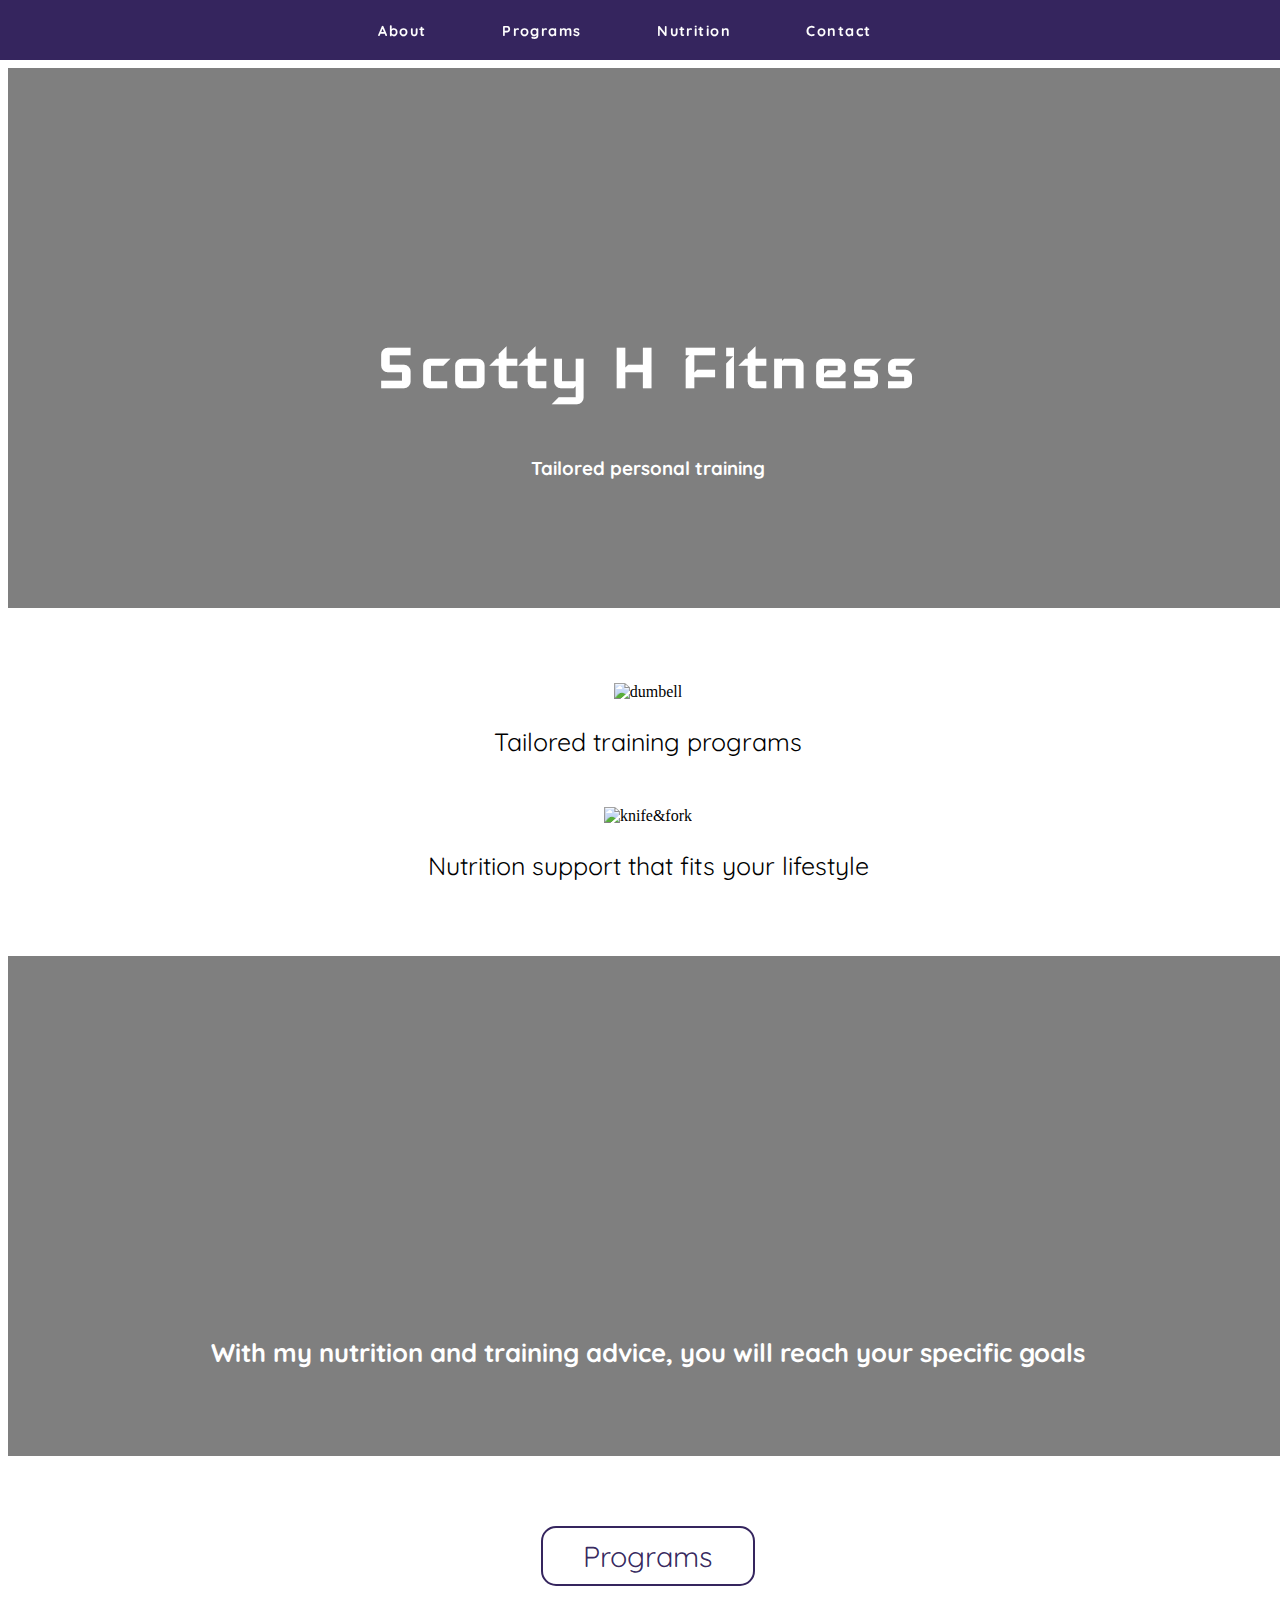
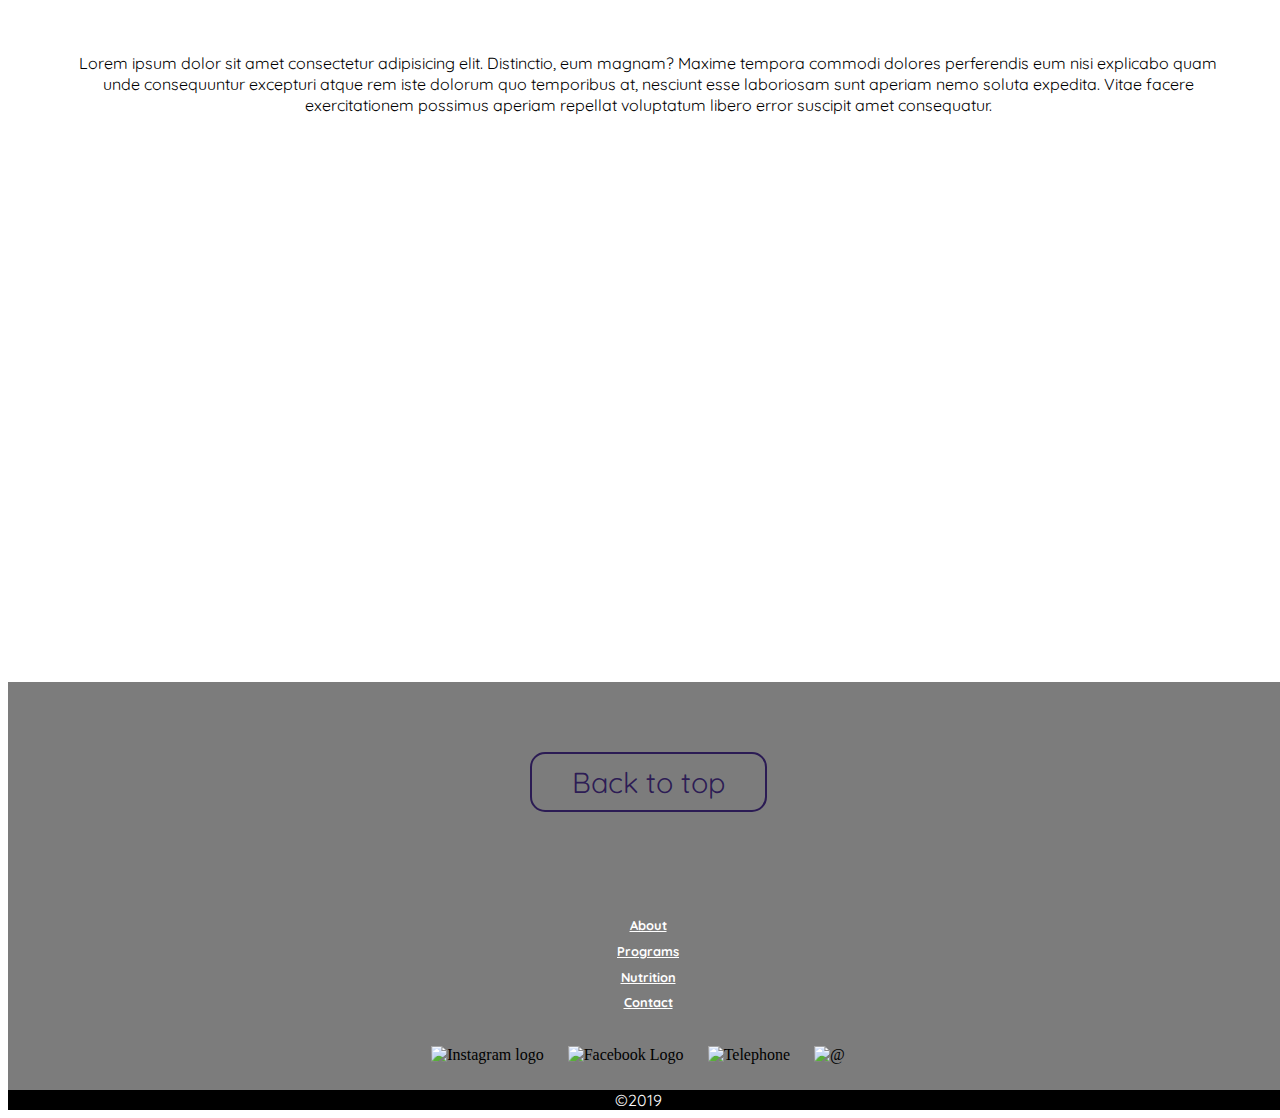
==== index.html @ 532b66d6 "HOME Added parallax effect to 'hero' and 'img1'" ====
<!DOCTYPE html>
<html lang="en">
    
    <head>
        <link rel="stylesheet" href="style.css">
        <link rel="stylesheet" href="normalise.css">
        <link href="https://fonts.googleapis.com/css?family=Iceland|Open+Sans|Quicksand:500|" rel="stylesheet">
        <meta charset="UTF-8">
        <meta name="viewport" content="width=device-width, initial-scale=1.0">
        <meta http-equiv="X-UA-Compatible" content="ie=edge">
        <title>Scotty H Fitness</title>
    </head>
    
    <body>
             <header>
                
                <nav>
                    <a href="#" id="menu-icon" class="hamburger"></a>

                    <ul class="nav-list">
                        <li><a href="#">About</a></li>
                        <li><a href="#">Programs</a></li>
                        <li><a href="#">Nutrition</a></li>
                        <li><a href="#">Contact</a></li>
                    </ul>
                </nav>
            </header>
    
        <div class="container">
                <div class="hero" id="hero-image">
                    <div class="opacity">
                        <div class="inner-container">
                            <h1>Scotty H Fitness</h1>
                        </div>
                        <div class="sub-heading">
                            <h3>Tailored personal training</h3>
                    </div>
                </div>
                </div>

                <div class="services">
                    <ul>
                        <li>
                                <img src="images/final-dumbel.png" alt="dumbell">
                                <p>Tailored training programs</p>
                        </li>

                        <li>    <img src="images/Knife.png" alt="knife&fork">
                                <p>Nutrition support that fits your lifestyle</p>
                        </li>
                    </ul>
                </div>

                <div class="image1" id="curl-image">
                    <div class="opacity1">
                        <h2>With my nutrition and training advice, you will reach your specific goals</h2>
                
                    </div>
                </div>
                <div class="para1">

                        <button class="btn">Programs</button>
                        <p>Lorem ipsum dolor sit amet consectetur adipisicing elit. Distinctio, eum magnam? Maxime tempora commodi dolores perferendis eum nisi explicabo quam unde consequuntur excepturi atque rem iste dolorum quo temporibus at, nesciunt esse laboriosam sunt aperiam nemo soluta expedita. Vitae facere exercitationem possimus aperiam repellat voluptatum libero error suscipit amet consequatur.</p>

                </div>

                <div class="image2">
                    <h2>You don't get the ass you want by sitting on it</h2>

                </div>
                
                <div class="footer">
                        <a href="#hero-image">
                        <button class="btn1">Back to top</button>
                    </a>
                        <ul class="footer-nav">
                                <li><a href="#">About</a></li>
                                <li><a href="#">Programs</a></li>
                                <li><a href="#">Nutrition</a></li>
                                <li><a href="#">Contact</a></li>
                        </ul>

                        <ul class="thumbnails">
                            <li><img src="images/Insta.png" class="insta-logo" alt="Instagram logo"></li>
                            <li><img src="images/Email.png" class="fb-logo" alt="Facebook Logo"></li>

                            <li> 
                                <img src="images/iconfinder_icon-ios7-telephone-outline_211829.png" class="phone-logo" alt="Telephone">
                                <!-- <p>07824 557233</p> -->
                            </li>
                            <li>
                                <img src="images/facebook_386622.png" class="email-logo" alt="@">
                                <!-- <p>scotthopkins@gmail.com</p> -->
                            </li>
                        </ul>

                        <div class="tag"><p>&copy;2019</p></div>

                    </div>
            </div>
            <script src="main.js"></script>
    </body>
</html>
---- style.css ----
.clearfix:after {
    visibility: hidden;
    display: block;
    font-size: 0;
    content: " ";
    clear: both;
    height: 0;
  }
  .clearfix { display: inline-block; }
  /* start commented backslash hack \*/
  * html .clearfix { height: 1%; }
  .clearfix { display: block; }
  /* close commented backslash hack */

   
  body {
      text-align: center;
      width: 100%;
  }

header {
    background: #251351ec;
    width: 100%;
    height: 60px;
    line-height: 5px;
    position: fixed;
    top: 0;
    left: 0;
    z-index: 100;

}

header .nav-list li {
    display: inline-block;
    margin-right: 70px;
    
    
    
    
}

.nav-list {
    margin-top: 9px;
}

.nav-list li a {
    display: inline-block;
    position: relative;
   

    
}

a {
    color:#fff;
    text-decoration: none;
    font-weight: bold;
}

a:hover {
    text-decoration: underline;
}


nav {
    
    padding: 20px;
    font-family: 'Quicksand', sans-serif;
    font-size: .9em;
    letter-spacing: .1em;
}

#menu-icon {
    background: url(images/hamburger32px.png) no-repeat center;
    display: hidden;
    width: 32px;
    height: 32px;
    
    
    
}


@media only screen and (max-width: 640px) {
	header {
		position: fixed;
    }
    
	#menu-icon {
        display: block;
        margin-top: -5px;
        position: relative;
        left: 92%;

    }

    
  
	nav ul, #menu-icon:active li {
		display: none;
		position: absolute;
		background: #272838;
		right: 0px;
		top: 50px;
        width: 35%;
        height: 150px;
        padding-top: 10px;
        padding-left: 20px;
        text-align: left;
        border-bottom-left-radius: 2%;
    }

    nav ul a, #menu-icon:active ul  {
        color:#fafafe;
    }
    

    
	nav:hover ul {
        display: block;
        
	}
	nav li {
		width: 100%;
		padding: 15px 0;
		margin: 0;
    }

}


.hero {

    background: url(images/Deadlift-m-1600x700.jpg);
    background-repeat: no-repeat;
    height:600px;
    background-position: center;
    background-size: cover;
    position: relative;
    top: 60px;

 
}
.hero .opacity {
    background-color: rgba(0, 0, 0, 0.5);
    height: 100%;
    position: absolute;
    width: 100%;
  }
  

.inner-container {
    
    color: white;
    width: 100%;
    position: relative;
    top: 35%;
    /* left: -10%; */
    font-size: 240%;
    letter-spacing: .1em;
    font-family: 'Iceland', 'Archivo Black', sans-serif;

}

.sub-heading {
    font-family: 'Quicksand';
    color: #fff;
    position: relative;
    top: 35%;
}
.container {
    
    width: 100%;
    display: grid;
    grid-template-rows: auto;
    
    /* grid-template-rows: auto; */

    /* grid-template-columns: repeat(2, 1fr);
    grid-template-rows: auto;
    grid-template-areas:
    "h h"
    "s s"
    "i1 i1"
    "para11 para22"
    "image2a image2a"
    "footer1 footer2" */
}

.services {
    background: rgb(255, 255, 255);
    height: auto;
    position: relative;
    
}

.services ul {
   margin-top: 75px;
   margin-bottom: 75px;
   padding-left: 0;
}


.services ul li p {
    font-family: 'Quicksand';
    font-size: 25px;
    
}

.services ul li img {
    height: 120px; 
}

.services ul li:nth-child(1) {
    margin-bottom: 50px;
}

.image1 {
    background: url(images/curls-w-1600x900.jpg);
    height: 500px;
}

 h2 {

    font-family: 'Open Sans';
    color: white;
    font-size: 300%;
    text-align: center;
    position: relative;
    top: 50%;
}




.image1 {
    background: url(images/curls-w-1600x900.jpg);
    background-repeat: no-repeat;
    height:500px;
    background-position: center;
    background-attachment: fixed;
    background-size: cover;
}

.image1 .opacity1 {
    background-color: rgba(0, 0, 0, 0.5);
    height: 100%;
    position:relative;
    top: -21px;
    width: 100%;

}

 h2 {
    font-family: 'Quicksand';
    font-size: 1.6em;
    position: relative;
    top: 76%;
}

.btn, .btn1{
    border: 2px solid #251351ec;
    border-radius: 15px;
    background: none;
    padding: 10px 40px;
    margin-top: 70px;
    font-family: 'Quicksand';
    font-size: 1.8em;
    cursor: pointer;
    transition: 0.8s;
    position: relative;
    overflow: hidden;
    color: #251351ec;
    z-index: 1;
    
}

.btn:hover, .btn1:hover{
    color: #fff;
    border: #fff;
}

.btn::before{
    content: "";
    position: absolute;
    left: 0;
    width: 100%;
    height: 0%;
    background: #251351ec;
    z-index: -1;
    transition: 0.3s;}

.btn::before,.btn1::before{
  content: "";
  position: absolute;
  left: 0;
  width: 100%;
  height: 0%;
  background: #251351ec;
  z-index: -1;
  transition: .5s;
}

.btn1::before {
    top: 0;
    border-radius: 0 0 50% 50%;
}
.btn1:hover::before{
    height: 180%;
}

.btn::before {
    bottom: 0;
    border-radius: 80% 80% 0 0;
}

.btn:hover::before{
    height: 180%;
}

.para1 p {
    font-family: 'Quicksand';
    line-height: 1.3em;
    margin: 67px;
}

.image2 {
    background: url(images/lats-w-1600x900.jpg);
    background-repeat: no-repeat;
    height:500px;
    background-position: center;
    background-size: cover;
}

.image2 .opacity2 {
    background-color: rgba(0, 0, 0, 0.5);
    height: 100%;
    position:relative;
    top: -21px;
    width: 100%;

}

.image2 h2 {
    top: 65%;
}

.btn1 {
    margin-bottom: 71px;
}

.footer {
    background: #7c7c7c;
   
}

.footer ul {
    margin-top:30px;
    padding: 0px;
    

}
.footer ul li {
    list-style: none;
   
}

.footer ul li a {
    font-family: 'Quicksand';
    line-height: 2em;
    font-size: .8em;
    text-decoration: underline;
}
.footer ul li img {
    width: 20px;
}

.thumbnails li{
    display: inline;

    
}

.thumbnails li img {
    margin-right: 20px;
    margin-bottom: 10px;
}

.footer-nav li a:hover {
    color: black;
}

.thumbnails li img:hover {
    border: 1px solid white;
    border-radius: 4px;
    width: 40px;
    margin-bottom: 38px;
}

.tag {
    
    padding-right: 14px; 
    background-color: black;
    color: white;

}

.tag p {
    margin: 0;
    padding-right: 5px;
    font-family: 'Quicksand';
}
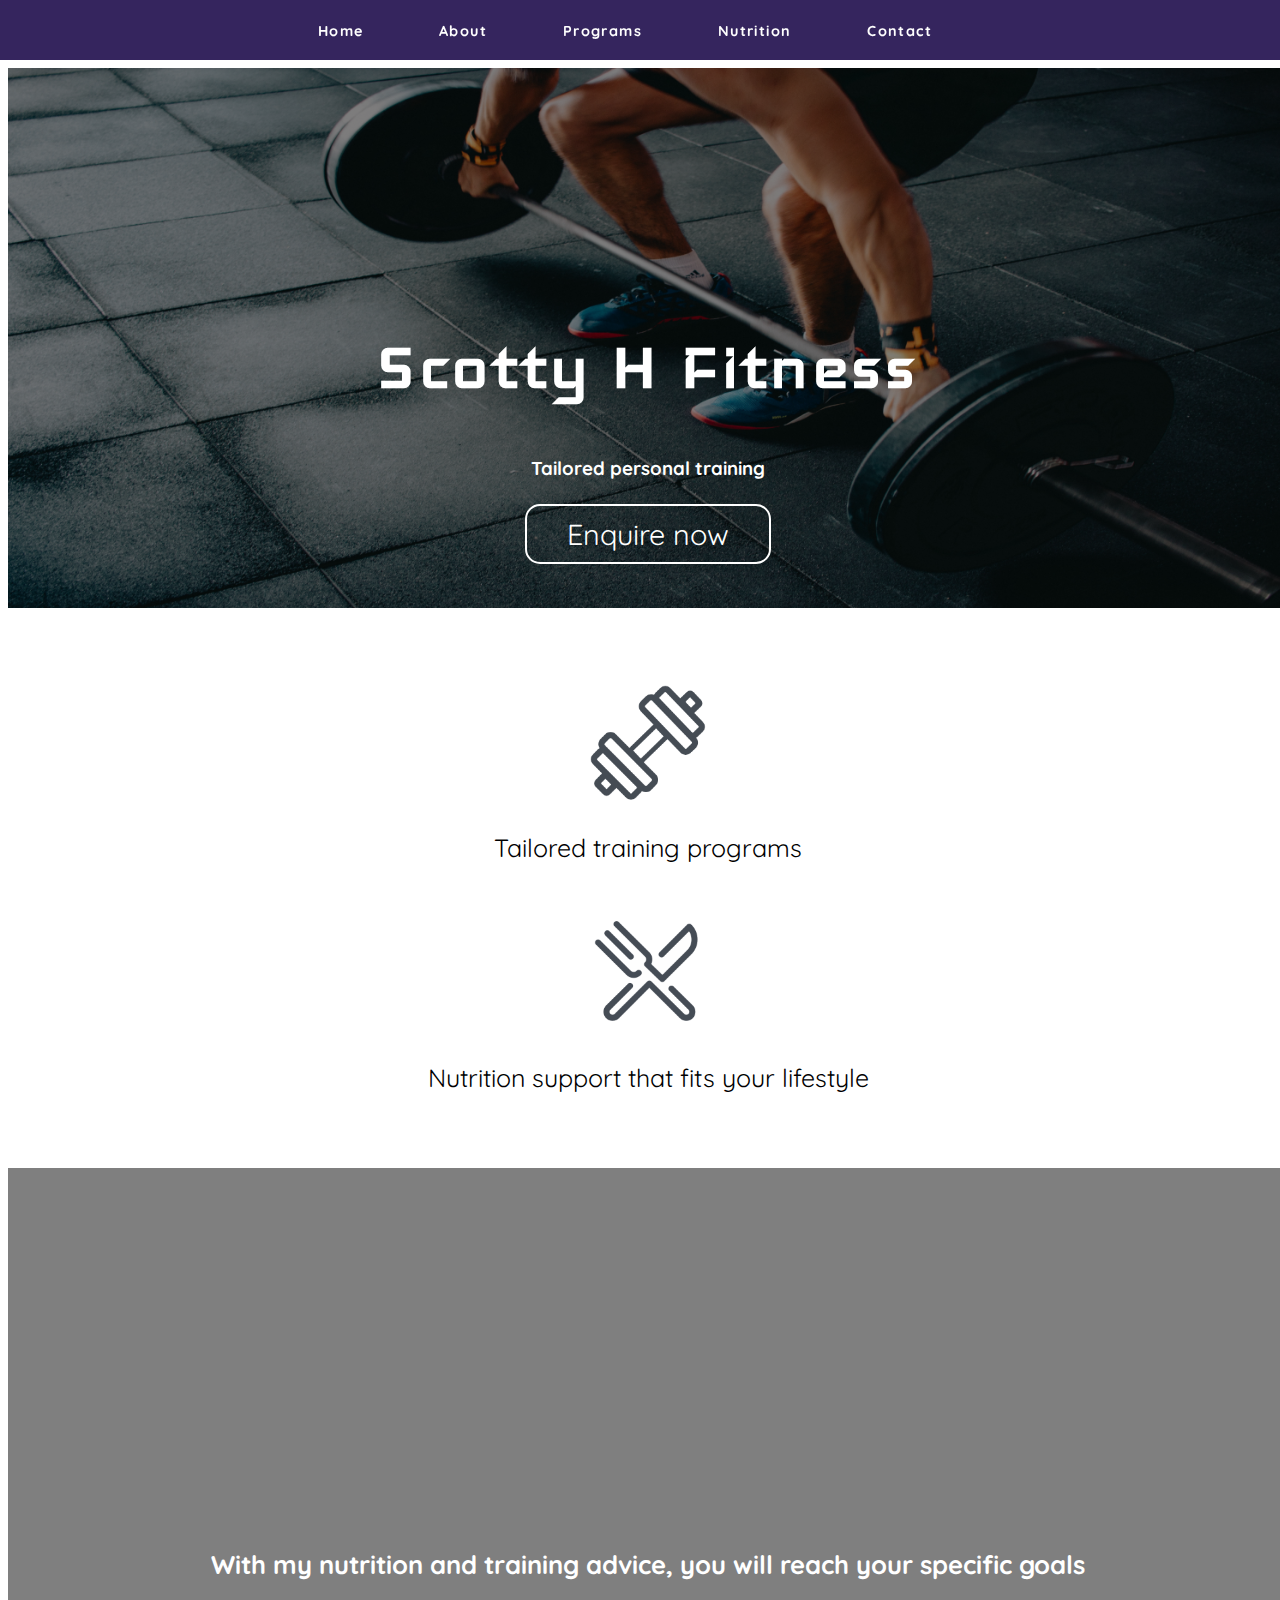
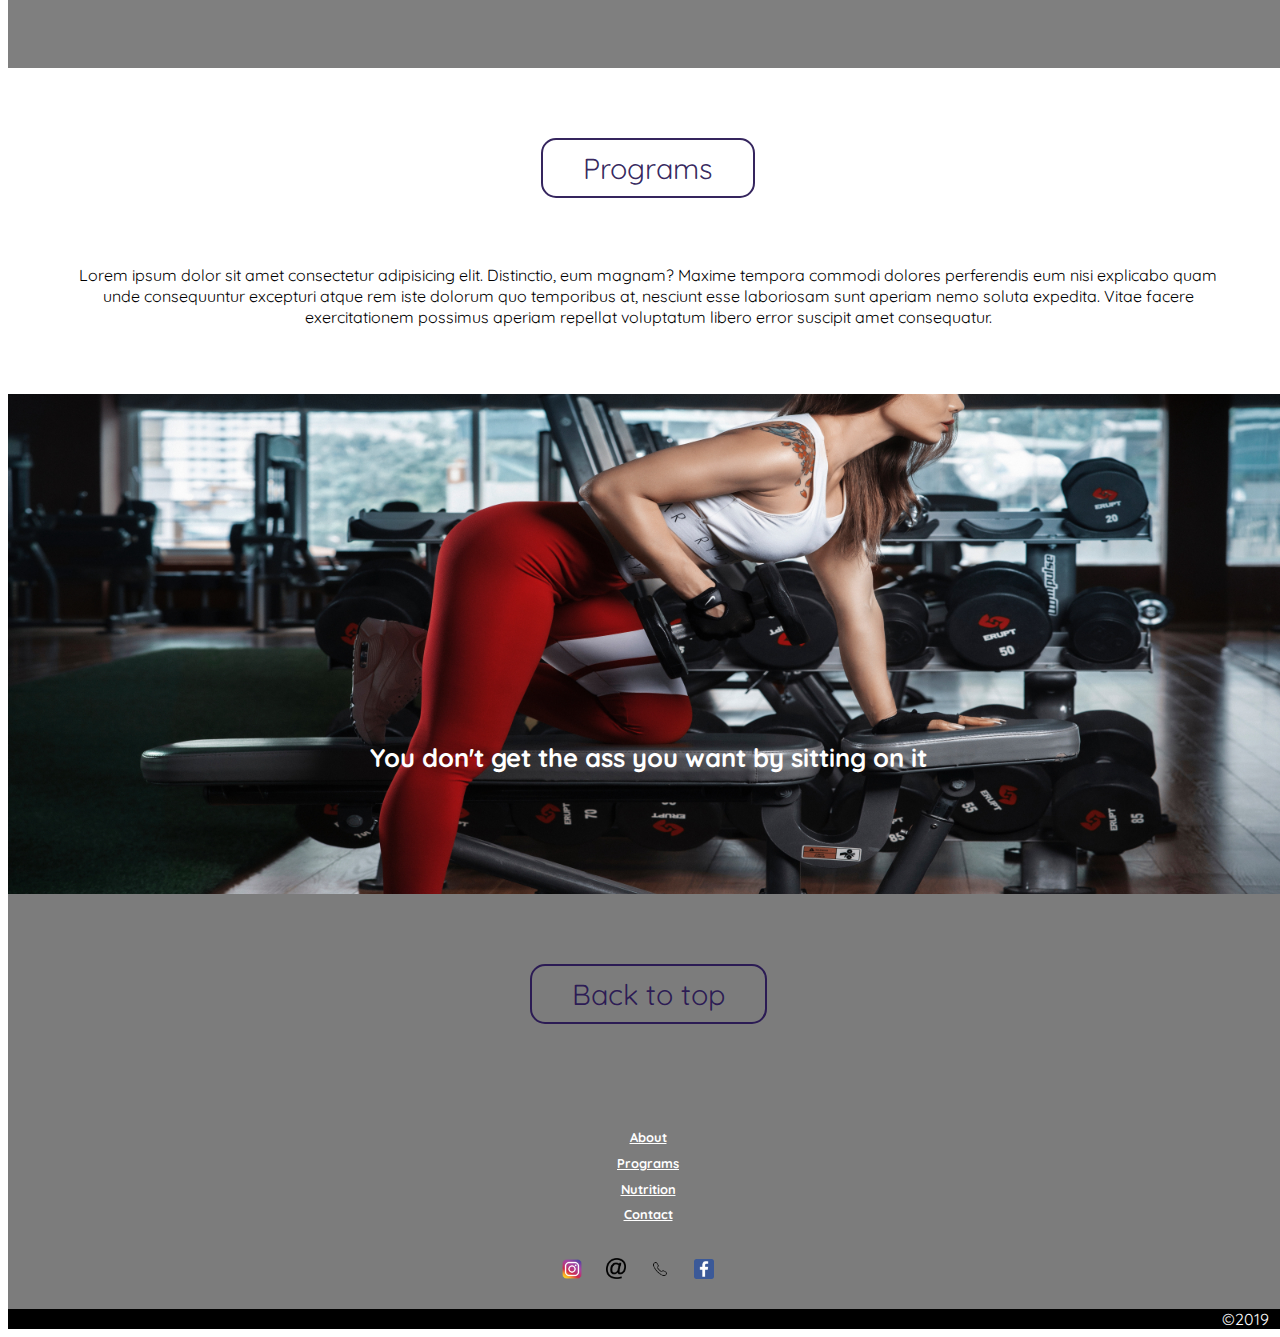
==== commit 6951afa9: "images arranged" ====
--- a/index.html
+++ b/index.html
@@ -18,15 +18,17 @@
                     <a href="#" id="menu-icon" class="hamburger"></a>
 
                     <ul class="nav-list">
+                        <li><a href="index.html">Home</a></li>
                         <li><a href="#">About</a></li>
                         <li><a href="#">Programs</a></li>
                         <li><a href="#">Nutrition</a></li>
-                        <li><a href="#">Contact</a></li>
+                        <li><a href="contact.html">Contact</a></li>
                     </ul>
                 </nav>
             </header>
     
         <div class="container">
+
                 <div class="hero" id="hero-image">
                     <div class="opacity">
                         <div class="inner-container">
@@ -34,6 +36,10 @@
                         </div>
                         <div class="sub-heading">
                             <h3>Tailored personal training</h3>
+
+                            <a href="contact.html">
+                                    <button class="btn2">Enquire now</button>
+                                </a>
                     </div>
                 </div>
                 </div>
--- a/style.css
+++ b/style.css
@@ -16,6 +16,7 @@
   body {
       text-align: center;
       width: 100%;
+      font-family: 'Quicksand';
   }
 
 header {
@@ -81,7 +82,7 @@
 }
 
 
-@media only screen and (max-width: 640px) {
+@media only screen and (max-width: 762px) {
 	header {
 		position: fixed;
     }
@@ -103,7 +104,7 @@
 		right: 0px;
 		top: 50px;
         width: 35%;
-        height: 150px;
+        height: 180px;
         padding-top: 10px;
         padding-left: 20px;
         text-align: left;
@@ -274,8 +275,25 @@
     z-index: 1;
     
 }
-
-.btn:hover, .btn1:hover{
+.btn2 {
+    border: 2px solid white;
+    border-radius: 15px;
+    background: none;
+    padding: 10px 40px;
+
+    font-family: 'Quicksand';
+    font-size: 1.8em;
+    cursor: pointer;
+    transition: 0.8s;
+    position: relative;
+    overflow: hidden;
+    color: white;
+    z-index: 1;
+    position: relative;
+    margin-top: 5px;
+}
+
+.btn:hover, .btn1:hover, .btn2:hover{
     color: #fff;
     border: #fff;
 }
@@ -301,6 +319,11 @@
   transition: .5s;
 }
 
+
+.btn2::before {
+    color: #fff;
+}
+
 .btn1::before {
     top: 0;
     border-radius: 0 0 50% 50%;
@@ -317,6 +340,8 @@
 .btn:hover::before{
     height: 180%;
 }
+
+
 
 .para1 p {
     font-family: 'Quicksand';
@@ -409,4 +434,66 @@
     margin: 0;
     padding-right: 5px;
     font-family: 'Quicksand';
+    text-align: right;
+}
+
+.main-container {
+    /* background: linear-gradient(53.65562125652116deg, rgba(0, 9, 107,1) 4.529948906091692%,rgba(0, 9, 107,1) 39.829220293503035%,rgba(158, 0, 236,1) 93.86425880192502%); */
+    height: 100hv;
+    background: #040926;
+    width: 100%;
+    position: absolute;
+}
+
+.contact-title {
+    transition: all 4s ease-in-out;
+}
+
+.contact-title h1  {
+    padding-top: 10%;
+    font-size: 3em;
+    color: white;
+}
+.contact-title h2 {
+    font-size: .8em;
+    margin-bottom: -1%;
+}
+
+.contact-title h3 {
+    color: white;
+    margin-bottom: 11%;
+
+}
+form {
+    margin-top: 10px;
+    transition: all 4s ease-in-out;
+}
+
+.form-control{
+    width: 60%;
+    background: transparent;
+    border: none;
+    outline: none;
+    border-bottom: 1px solid gray;
+    color:#fff;
+    font-size: 18px;
+    margin-bottom: 16px;
+}
+
+
+form .submit {
+    background: #251351;
+    font-size: 20px;
+    letter-spacing: 2px;
+    height: 50px;
+    margin-top: 20px;
+    margin-bottom: 150px;
+    border-color: transparent;
+
+}
+
+form .submit:hover {
+    background-color: #fff;
+    cursor: pointer;
+    color: #251351;
 }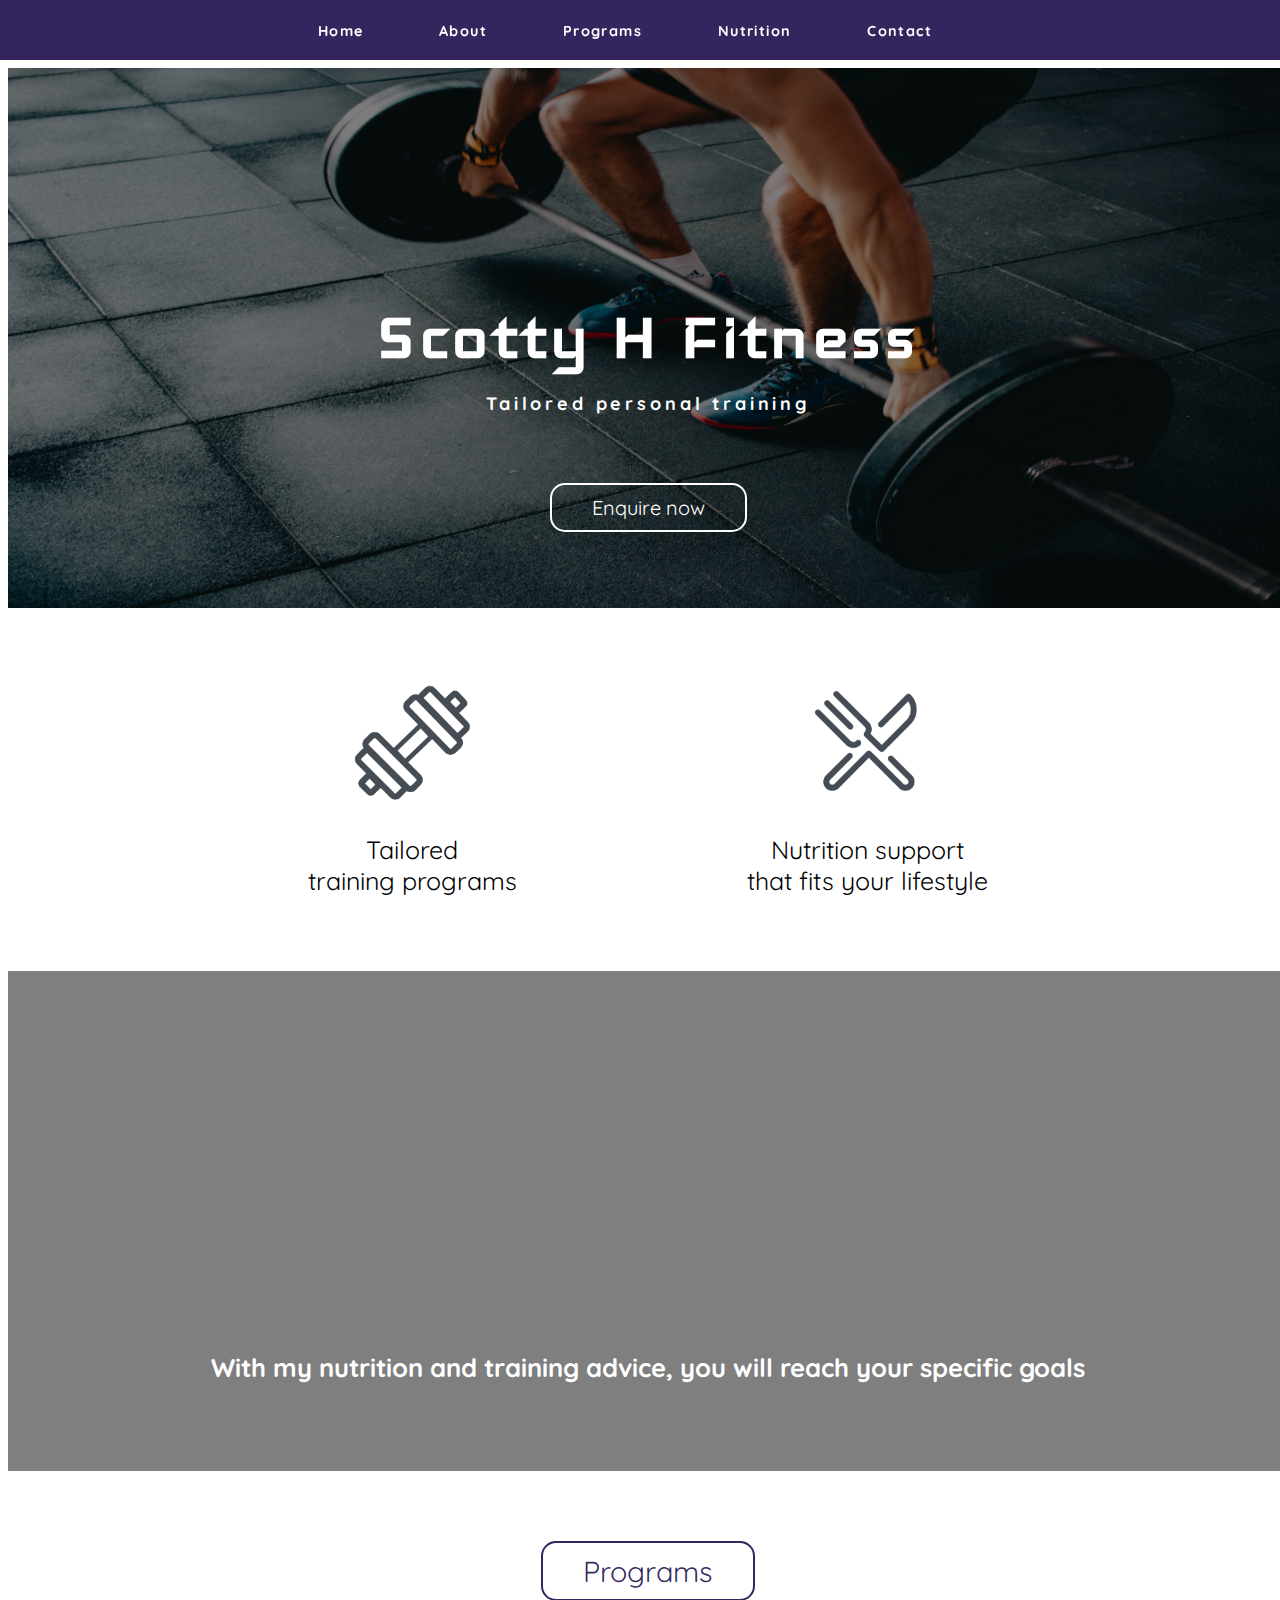
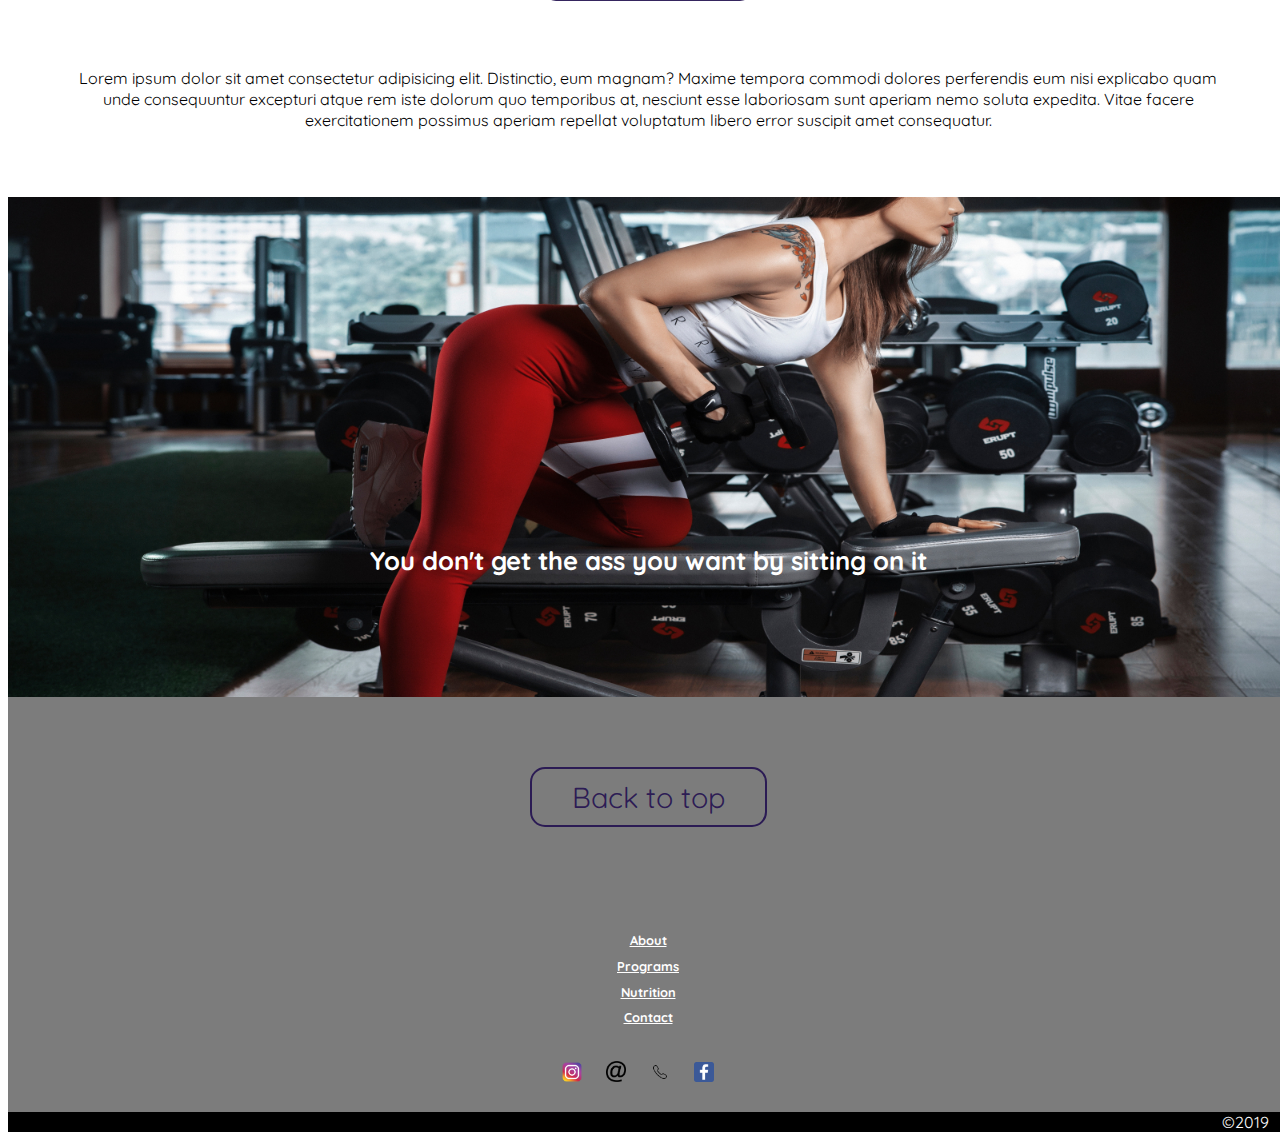
==== commit 23f5afd6: "Added media queries to home page" ====
--- a/index.html
+++ b/index.html
@@ -1,109 +1,133 @@
 <!DOCTYPE html>
 <html lang="en">
-    
-    <head>
-        <link rel="stylesheet" href="style.css">
-        <link rel="stylesheet" href="normalise.css">
-        <link href="https://fonts.googleapis.com/css?family=Iceland|Open+Sans|Quicksand:500|" rel="stylesheet">
-        <meta charset="UTF-8">
-        <meta name="viewport" content="width=device-width, initial-scale=1.0">
-        <meta http-equiv="X-UA-Compatible" content="ie=edge">
-        <title>Scotty H Fitness</title>
-    </head>
-    
-    <body>
-             <header>
-                
-                <nav>
-                    <a href="#" id="menu-icon" class="hamburger"></a>
+  <head>
+    <link rel="stylesheet" href="style.css" />
+    <link rel="stylesheet" href="normalise.css" />
+    <link
+      href="https://fonts.googleapis.com/css?family=Iceland|Open+Sans|Quicksand:500|"
+      rel="stylesheet"
+    />
+    <meta charset="UTF-8" />
+    <meta name="viewport" content="width=device-width, initial-scale=1.0" />
+    <meta http-equiv="X-UA-Compatible" content="ie=edge" />
+    <title>Scotty H Fitness</title>
+  </head>
 
-                    <ul class="nav-list">
-                        <li><a href="index.html">Home</a></li>
-                        <li><a href="#">About</a></li>
-                        <li><a href="#">Programs</a></li>
-                        <li><a href="#">Nutrition</a></li>
-                        <li><a href="contact.html">Contact</a></li>
-                    </ul>
-                </nav>
-            </header>
-    
-        <div class="container">
+  <body>
+    <header>
+      <nav>
+        <a href="#" id="menu-icon" class="hamburger"></a>
 
-                <div class="hero" id="hero-image">
-                    <div class="opacity">
-                        <div class="inner-container">
-                            <h1>Scotty H Fitness</h1>
-                        </div>
-                        <div class="sub-heading">
-                            <h3>Tailored personal training</h3>
+        <ul class="nav-list">
+          <li><a href="index.html">Home</a></li>
+          <li><a href="about.html">About</a></li>
+          <li><a href="#">Programs</a></li>
+          <li><a href="nutrition.html">Nutrition</a></li>
+          <li><a href="contact.html">Contact</a></li>
+        </ul>
+      </nav>
+    </header>
 
-                            <a href="contact.html">
-                                    <button class="btn2">Enquire now</button>
-                                </a>
-                    </div>
-                </div>
-                </div>
+    <div class="container">
+      <div class="hero" id="hero-image">
+        <div class="opacity">
+          <div class="inner-container">
+            <h1>Scotty H Fitness</h1>
 
-                <div class="services">
-                    <ul>
-                        <li>
-                                <img src="images/final-dumbel.png" alt="dumbell">
-                                <p>Tailored training programs</p>
-                        </li>
+            <div class="sub-heading">
+              <h3>Tailored personal training</h3>
+            </div>
+            <a href="contact.html">
+              <button class="btn2">Enquire now</button>
+            </a>
+          </div>
+        </div>
+      </div>
 
-                        <li>    <img src="images/Knife.png" alt="knife&fork">
-                                <p>Nutrition support that fits your lifestyle</p>
-                        </li>
-                    </ul>
-                </div>
+      <div class="services">
+        <ul>
+          <li>
+            <img src="images/final-dumbel.png" alt="dumbell" />
+            <p>
+              Tailored <br />
+              training programs
+            </p>
+          </li>
 
-                <div class="image1" id="curl-image">
-                    <div class="opacity1">
-                        <h2>With my nutrition and training advice, you will reach your specific goals</h2>
-                
-                    </div>
-                </div>
-                <div class="para1">
+          <li>
+            <img src="images/Knife.png" alt="knife&fork" />
+            <p>
+              Nutrition support <br />
+              that fits your lifestyle
+            </p>
+          </li>
+        </ul>
+      </div>
 
-                        <button class="btn">Programs</button>
-                        <p>Lorem ipsum dolor sit amet consectetur adipisicing elit. Distinctio, eum magnam? Maxime tempora commodi dolores perferendis eum nisi explicabo quam unde consequuntur excepturi atque rem iste dolorum quo temporibus at, nesciunt esse laboriosam sunt aperiam nemo soluta expedita. Vitae facere exercitationem possimus aperiam repellat voluptatum libero error suscipit amet consequatur.</p>
+      <div class="image1" id="curl-image">
+        <div class="opacity1">
+          <h2>
+            With my nutrition and training advice, you will reach your specific
+            goals
+          </h2>
+        </div>
+      </div>
+      <div class="para1">
+        <button class="btn">Programs</button>
+        <p>
+          Lorem ipsum dolor sit amet consectetur adipisicing elit. Distinctio,
+          eum magnam? Maxime tempora commodi dolores perferendis eum nisi
+          explicabo quam unde consequuntur excepturi atque rem iste dolorum quo
+          temporibus at, nesciunt esse laboriosam sunt aperiam nemo soluta
+          expedita. Vitae facere exercitationem possimus aperiam repellat
+          voluptatum libero error suscipit amet consequatur.
+        </p>
+      </div>
 
-                </div>
+      <div class="image2">
+        <h2>You don't get the ass you want by sitting on it</h2>
+      </div>
 
-                <div class="image2">
-                    <h2>You don't get the ass you want by sitting on it</h2>
+      <div class="footer">
+        <a href="#hero-image">
+          <button class="btn1">Back to top</button>
+        </a>
+        <ul class="footer-nav">
+          <li><a href="#">About</a></li>
+          <li><a href="#">Programs</a></li>
+          <li><a href="#">Nutrition</a></li>
+          <li><a href="#">Contact</a></li>
+        </ul>
 
-                </div>
-                
-                <div class="footer">
-                        <a href="#hero-image">
-                        <button class="btn1">Back to top</button>
-                    </a>
-                        <ul class="footer-nav">
-                                <li><a href="#">About</a></li>
-                                <li><a href="#">Programs</a></li>
-                                <li><a href="#">Nutrition</a></li>
-                                <li><a href="#">Contact</a></li>
-                        </ul>
+        <ul class="thumbnails">
+          <li>
+            <img
+              src="images/Insta.png"
+              class="insta-logo"
+              alt="Instagram logo"
+            />
+          </li>
+          <li>
+            <img src="images/Email.png" class="fb-logo" alt="Facebook Logo" />
+          </li>
 
-                        <ul class="thumbnails">
-                            <li><img src="images/Insta.png" class="insta-logo" alt="Instagram logo"></li>
-                            <li><img src="images/Email.png" class="fb-logo" alt="Facebook Logo"></li>
+          <li>
+            <img
+              src="images/iconfinder_icon-ios7-telephone-outline_211829.png"
+              class="phone-logo"
+              alt="Telephone"
+            />
+            <!-- <p>07824 557233</p> -->
+          </li>
+          <li>
+            <img src="images/facebook_386622.png" class="email-logo" alt="@" />
+            <!-- <p>scotthopkins@gmail.com</p> -->
+          </li>
+        </ul>
 
-                            <li> 
-                                <img src="images/iconfinder_icon-ios7-telephone-outline_211829.png" class="phone-logo" alt="Telephone">
-                                <!-- <p>07824 557233</p> -->
-                            </li>
-                            <li>
-                                <img src="images/facebook_386622.png" class="email-logo" alt="@">
-                                <!-- <p>scotthopkins@gmail.com</p> -->
-                            </li>
-                        </ul>
-
-                        <div class="tag"><p>&copy;2019</p></div>
-
-                    </div>
-            </div>
-            <script src="main.js"></script>
-    </body>
-</html>+        <div class="tag"><p>&copy;2019</p></div>
+      </div>
+    </div>
+    <script src="main.js"></script>
+  </body>
+</html>
--- a/style.css
+++ b/style.css
@@ -142,7 +142,7 @@
 
  
 }
-.hero .opacity {
+.hero .opacity, .about-hero .opacity2 {
     background-color: rgba(0, 0, 0, 0.5);
     height: 100%;
     position: absolute;
@@ -155,7 +155,7 @@
     color: white;
     width: 100%;
     position: relative;
-    top: 35%;
+    top: 10%;
     /* left: -10%; */
     font-size: 240%;
     letter-spacing: .1em;
@@ -163,11 +163,17 @@
 
 }
 
-.sub-heading {
-    font-family: 'Quicksand';
+.inner-container h1 {
+    margin-bottom: 10px
+}
+
+.sub-heading h3 {
+    font-family: 'Quicksand';
+    font-size: 18px;
     color: #fff;
     position: relative;
     top: 35%;
+
 }
 .container {
     
@@ -197,14 +203,17 @@
 
 .services ul {
    margin-top: 75px;
-   margin-bottom: 75px;
+   margin-bottom: 0px;
    padding-left: 0;
-}
-
-
-.services ul li p {
-    font-family: 'Quicksand';
-    font-size: 25px;
+   font-size: 25px;
+   list-style-type: none;
+    
+   
+}
+
+
+.services ul li {
+  list-style: none;
     
 }
 
@@ -212,9 +221,7 @@
     height: 120px; 
 }
 
-.services ul li:nth-child(1) {
-    margin-bottom: 50px;
-}
+
 
 .image1 {
     background: url(images/curls-w-1600x900.jpg);
@@ -282,7 +289,7 @@
     padding: 10px 40px;
 
     font-family: 'Quicksand';
-    font-size: 1.8em;
+    font-size: 20px;
     cursor: pointer;
     transition: 0.8s;
     position: relative;
@@ -290,7 +297,7 @@
     color: white;
     z-index: 1;
     position: relative;
-    margin-top: 5px;
+    margin-top: 50px;
 }
 
 .btn:hover, .btn1:hover, .btn2:hover{
@@ -496,4 +503,57 @@
     background-color: #fff;
     cursor: pointer;
     color: #251351;
+}
+
+
+/* About page CSS */
+
+
+.about-hero {
+
+    background-image: url(images/rope-1600x600.jpg);
+    background-repeat: no-repeat;
+    height:600px;
+    background-position: center;
+    background-size: cover;
+    position: relative;
+    top: 60px;
+
+}
+
+
+.about1 {
+
+    position: relative;
+    top: 38px;
+    font-size: 1.8em;
+    letter-spacing: .2em;
+}
+
+.content p {
+
+    margin: 30px;
+    padding: 100px 20px 40px 20px;
+}
+
+.hero-nutrition {
+    background-image: url(images/salad-1600x700.jpg)
+}
+
+@media only screen and (min-width:543px) {
+    .inner-container {
+        top: 30%;
+}
+
+
+@media only screen and (min-width:680px) {
+    .services ul{
+        display:flex;
+        justify-content: center;
+    }
+
+    .services ul li:nth-child(1) {
+        margin-bottom: 50px;
+        padding-right: 18%;
+    }
 }